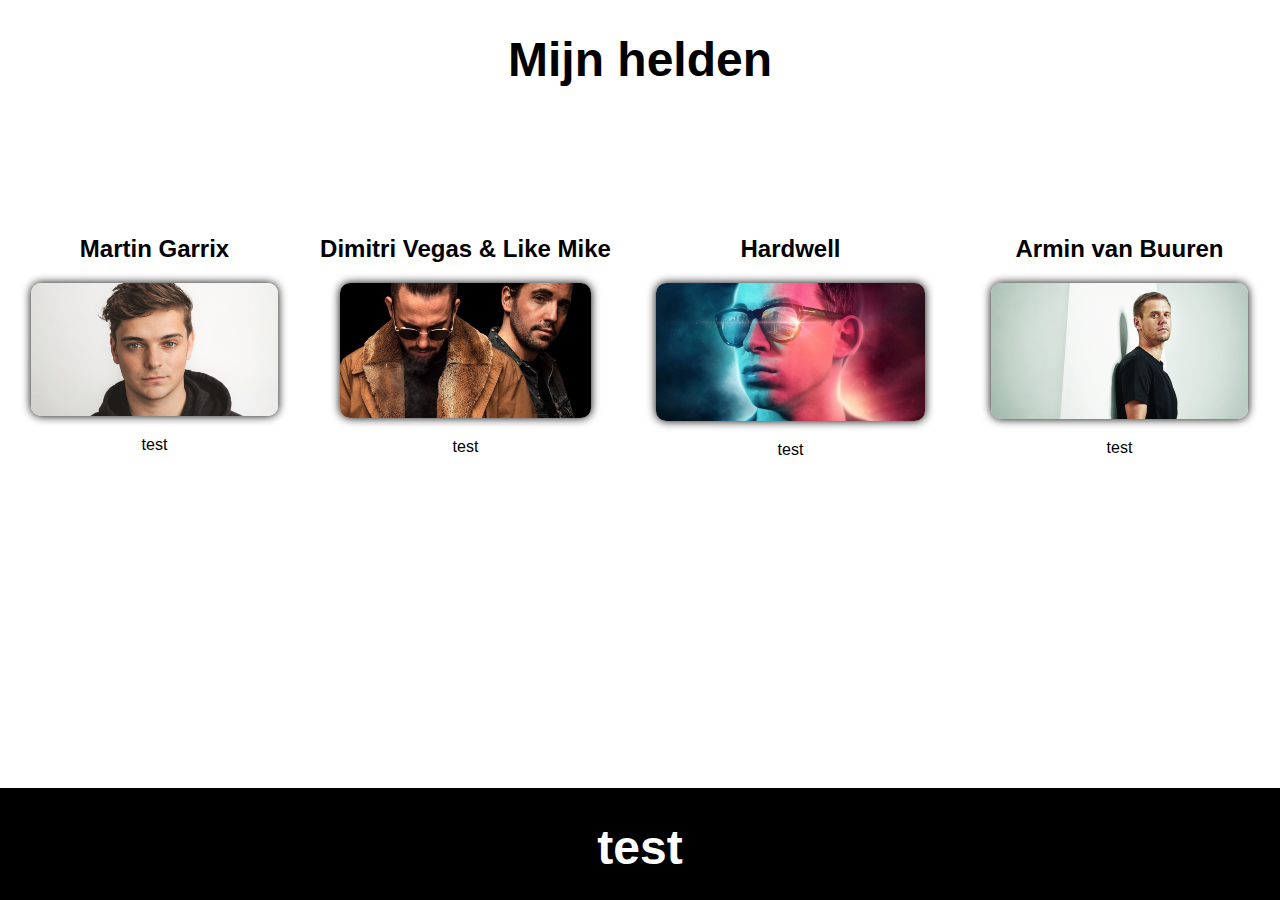
==== css/opdracht3/index.html @ cd4ad153 "bootstrap" ====
<!doctype html>
<html lang="nl">
<head>
    <meta charset="UTF-8">
    <meta name="viewport"
          content="width=device-width, user-scalable=no, initial-scale=1.0, maximum-scale=1.0, minimum-scale=1.0">
    <meta http-equiv="X-UA-Compatible" content="ie=edge">
    <link rel="stylesheet" href="style.css">
    <title>Mijn helden</title>
    <script src="https://ajax.googleapis.com/ajax/libs/jquery/3.3.1/jquery.min.js"></script>
    <script src="plugin.js" ></script>
    <script src="javascript.js" ></script>

</head>
<body>
<h1>Mijn helden</h1>
<main>

    <section>
        <h2>Martin Garrix</h2>
        <img class="image martin" src="afb/martin.jpg" alt="">
        <p>test</p>
    </section>

    <section>
        <h2>Dimitri Vegas & Like Mike</h2>
        <img class="image dimitri" src="afb/dimitri.jpg" alt="">
        <p>test</p>
    </section>

    <section>
        <h2>Hardwell</h2>
        <img class="image hardwell" src="afb/hardwell.jpg" alt="">
        <p>test</p>
    </section>

    <section>
        <h2>Armin van Buuren</h2>
        <img class="image armin" src="afb/armin.jpg" alt="">
        <p>test</p>
    </section>

</main>


<footer>
    <h1>test</h1>
</footer>


</body>
</html>
---- css/opdracht3/style.css ----
body, html {
    margin: 0;
    padding: 0;
    text-align: center;
    font-family: sans-serif;
    height: 80%;

}

h1 {
    text-align: center;
    font-size: 3em;
}

main {
    margin-top: 10%;
    display: grid;
    grid-template-columns: auto auto auto auto;
    width: 100%;

}

section {

}


footer {
    background: black;
    color: white;
    position: absolute;
    bottom: 0;
    padding-bottom: 32px;
    width: 100%;
    height: 80px;
}

.image {
    width: 80%;
    height: auto;
    max-height: 240px;
    box-shadow: 0 0 10px black;
    border-radius: 10px;

}


@media screen and (max-width: 1200px) {

    h2 {
        font-size: 0.7em;
    }

    main {
        grid-template-columns: auto auto;

    }

}

@media screen and (max-width: 600px) {

    h2 {
        font-size: 0.8em;
    }

    main {
        grid-template-columns: auto;

    }

    footer {
        position: relative;
        bottom: 0;

    }

}
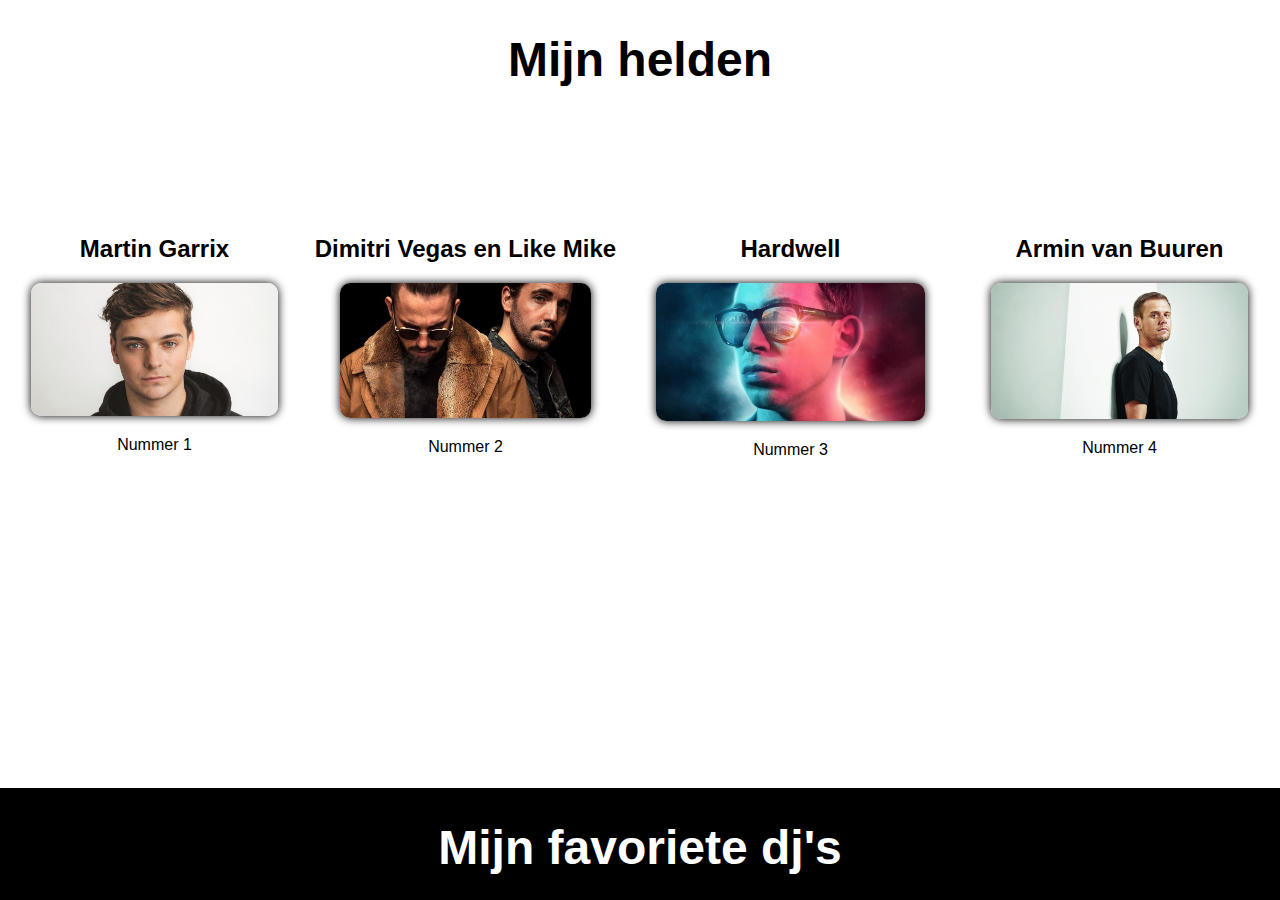
==== commit 01f97349: "jquery" ====
--- a/css/opdracht3/index.html
+++ b/css/opdracht3/index.html
@@ -8,8 +8,8 @@
     <link rel="stylesheet" href="style.css">
     <title>Mijn helden</title>
     <script src="https://ajax.googleapis.com/ajax/libs/jquery/3.3.1/jquery.min.js"></script>
-    <script src="plugin.js" ></script>
-    <script src="javascript.js" ></script>
+    <script src="javascript.js"></script>
+    <script src="src/jquery.typer.js"></script>
 
 </head>
 <body>
@@ -17,34 +17,34 @@
 <main>
 
     <section>
-        <h2>Martin Garrix</h2>
+        <h2 data-typer-targets="Martin Garrix">Martin Garrix</h2>
         <img class="image martin" src="afb/martin.jpg" alt="">
-        <p>test</p>
+        <p class="text">Nummer 1</p>
     </section>
 
     <section>
-        <h2>Dimitri Vegas & Like Mike</h2>
+        <h2 data-typer-targets="Dimitri Vegas en Like Mike">Dimitri Vegas en Like Mike</h2>
         <img class="image dimitri" src="afb/dimitri.jpg" alt="">
-        <p>test</p>
+        <p class="text">Nummer 2</p>
     </section>
 
     <section>
-        <h2>Hardwell</h2>
+        <h2 data-typer-targets="Hardwell">Hardwell</h2>
         <img class="image hardwell" src="afb/hardwell.jpg" alt="">
-        <p>test</p>
+        <p class="text">Nummer 3</p>
     </section>
 
     <section>
-        <h2>Armin van Buuren</h2>
+        <h2 data-typer-targets="Armin van Buuren">Armin van Buuren</h2>
         <img class="image armin" src="afb/armin.jpg" alt="">
-        <p>test</p>
+        <p class="text">Nummer 4</p>
     </section>
 
 </main>
 
 
 <footer>
-    <h1>test</h1>
+    <h1>Mijn favoriete dj's</h1>
 </footer>
 
 
--- a/css/opdracht3/style.css
+++ b/css/opdracht3/style.css
@@ -43,6 +43,7 @@
     box-shadow: 0 0 10px black;
     border-radius: 10px;
 
+
 }
 
 
@@ -76,4 +77,5 @@
 
     }
 
-}+}
+
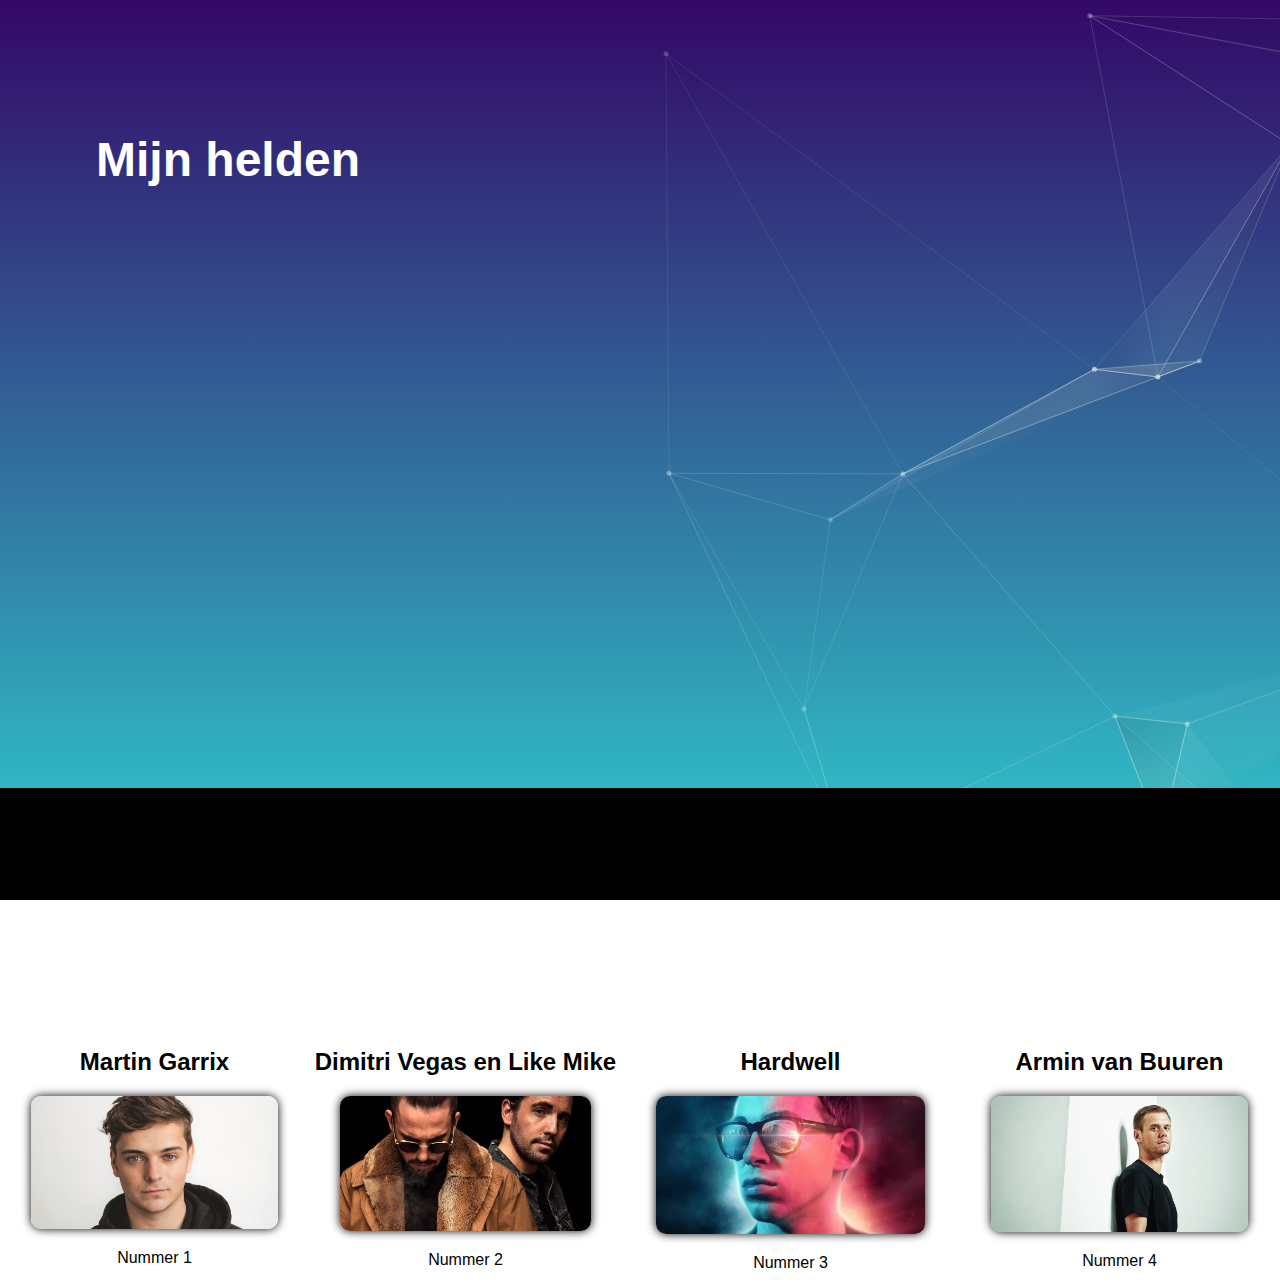
==== commit c7ef755d: "plaatje" ====
--- a/css/opdracht3/index.html
+++ b/css/opdracht3/index.html
@@ -10,9 +10,14 @@
     <script src="https://ajax.googleapis.com/ajax/libs/jquery/3.3.1/jquery.min.js"></script>
     <script src="javascript.js"></script>
     <script src="src/jquery.typer.js"></script>
+    <script src="src/polygonizr.min.js"></script>
+
+
 
 </head>
 <body>
+<div id="background"></div>
+
 <h1>Mijn helden</h1>
 <main>
 
@@ -41,8 +46,6 @@
     </section>
 
 </main>
-
-
 <footer>
     <h1>Mijn favoriete dj's</h1>
 </footer>
--- a/css/opdracht3/style.css
+++ b/css/opdracht3/style.css
@@ -5,6 +5,7 @@
     text-align: center;
     font-family: sans-serif;
     height: 80%;
+    width: 100%;
 
 }
 
@@ -22,7 +23,6 @@
 }
 
 section {
-
 }
 
 
@@ -79,3 +79,30 @@
 
 }
 
+
+
+#background{
+    width: 100%;
+    height: 100%;
+    position: absolute;
+}
+
+#background {
+    position:relative;
+    height: 100%;
+    width: 100%;
+    background-image: linear-gradient(to top, #30cfd0 0%, #330867 100%);
+}
+
+html, body {
+    height: 100%;
+    width: 100%;
+    margin: 0;
+}
+#site-landing {
+    position:relative;
+    height: 100%;
+    width: 100%;
+    background-image: linear-gradient(to top, #30cfd0 0%, #330867 100%);
+}
+h1 { position: absolute; color: #fff; top: 100px; left: 2em; z-index: 9999; }
